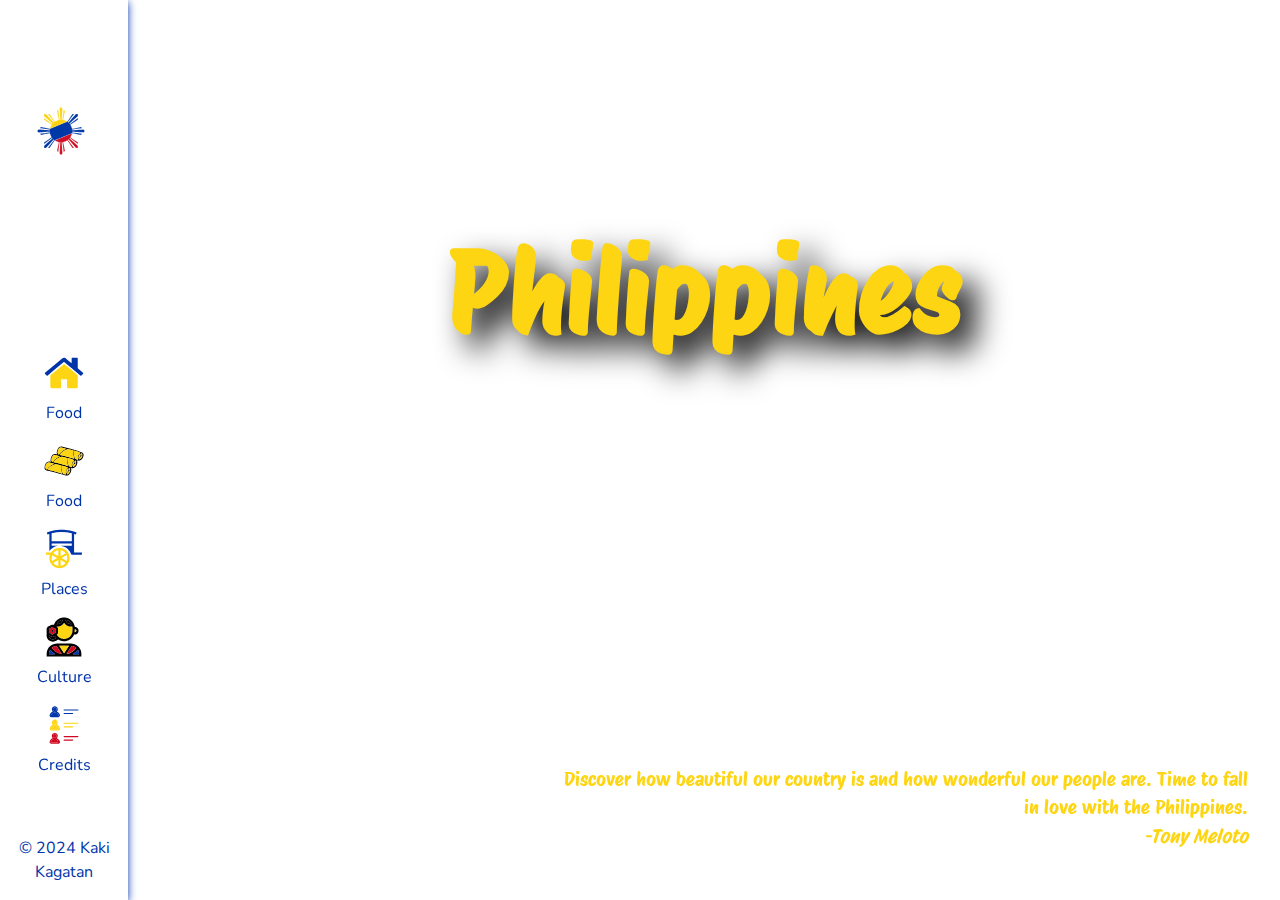
==== index.html @ b9e1960e "added the baseline for all html, created propper css files for each html, and added stock videos res" ====
<!DOCTYPE html>
<html lang="en">
<head>
    <meta charset="UTF-8">
    <meta name="viewport" content="width=device-width, initial-scale=1.0">
    <title>Philippines - Home</title>

    <!-- Favicon -->
    <link rel="apple-touch-icon" sizes="180x180" href="apple-touch-icon.png">
    <link rel="icon" type="image/png" sizes="32x32" href="favicon-32x32.png">
    <link rel="icon" type="image/png" sizes="16x16" href="favicon-16x16.png">
    <link rel="manifest" href="site.webmanifest">
    <link rel="mask-icon" href="safari-pinned-tab.svg" color="#5bbad5">
    <meta name="msapplication-TileColor" content="#da532c">
    <meta name="theme-color" content="#ffffff">

    <!-- CSS -->
    <link rel="stylesheet" href="styles/fwd-normalize.css">
    <link rel="stylesheet" href="styles/base.css">
    <link rel="stylesheet" href="styles/home.css">

    <!-- Fonts -->
    <link rel="preconnect" href="https://fonts.googleapis.com">
    <link rel="preconnect" href="https://fonts.gstatic.com" crossorigin>
    <link href="https://fonts.googleapis.com/css2?family=Nunito:wght@600&display=swap" rel="stylesheet">

    <link rel="preconnect" href="https://fonts.googleapis.com">
    <link rel="preconnect" href="https://fonts.gstatic.com" crossorigin>
    <link href="https://fonts.googleapis.com/css2?family=Protest+Riot&display=swap" rel="stylesheet">
</head>
<body>
    <div class="body-wrapper">
        <header class="site-heading left">
            <img src="icons/country-website-logo.svg" alt="country website logo" class="logo">
            <nav id="navigation" class="nav-bar">
                <ul>
                    <li>
                        <a class="nav-links" href="index.html">
                            <img src="icons/home-icon.svg" alt="home navigation icon" class="icons">
                            Food
                        </a>
                    </li>
                    <li>
                        <a class="nav-links" href="food.html">
                            <img src="icons/food-icon.svg" alt="food navigation icon" class="icons">
                            Food
                        </a>
                    </li>
                    <li>
                        <a class="nav-links" href="places.html">
                            <img src="icons/places-icon.svg" alt="places navigation icon" class="icons">
                            Places
                        </a>
                    </li>
                    <li>
                        <a class="nav-links" href="culture.html">
                            <img src="icons/culture-icon.svg" alt="culture navigation icon" class="icons">
                            Culture
                        </a>
                    </li>
                    <li>
                        <a class="nav-links" href="credits.html">
                            <img src="icons/credits-icon.svg" alt="credits navigation icon" class="icons">
                            Credits
                        </a>
                    </li>
                </ul>
            </nav>
        </header>
        <main class="right">
            <section class="banner">
                <h1>Philippines</h1>
                <video autoplay loop muted>
                    <source src="media/philippines-home-banner-video.mp4">
                </video>
                <blockquote class="main-quote">
                    <p>
                        Discover how beautiful our country is and how wonderful our people are. Time to fall in love with the Philippines.
                    </p>
                    <footer>
                        <cite>-Tony Meloto</cite>
                    </footer>
                </blockquote>
            </section>
        </main>
        <footer class="site-footer left">
            <p>&#169; 2024 Kaki Kagatan</p>
        </footer>
    </div>
</body>
</html>
---- styles/base.css ----
/*--------------------------------------------------------------
>>> TABLE OF CONTENTS:
----------------------------------------------------------------
# Base
	- Typography
	- Elements
	- Links
--------------------------------------------------------------*/

/* Color Pallete
    -#0035A9 blue
    -#FDD512 yellow
*/

/*--------------------------------------------------------------
# Base
--------------------------------------------------------------*/

html,
body {
    height: 100%;
    width: 100%;
    overflow: auto;
    scroll-behavior: smooth;
}

body {
    font-family: "Nunito", Arial, Helvetica, sans-serif;
    font-optical-sizing: auto;
    font-weight: 600;
    font-style: normal;
    height: 100vh;
    margin: 0 auto;
    color: #0035A9;
    font-weight: 400;
    line-height: 1.5;
}

video {
    width: 100%;
    height: 91vh;
    object-fit: cover;
    filter: blur(0.5rem);
}

/* Elements */

h1 {
    font-size: 2.5rem;
}

h2 {
    font-size: 1.5rem;
}

h1,
h2,
h3,
p {
    padding: 0;
    margin: 0;
}

ul, 
li, 
a {
    padding: 0;
    text-decoration: none;
    list-style: none;
}

/* Links */
a,
a:visited {
    color: #0035A9;
}

a:hover,
a:focus {
    width: 100%;
    color: #0035A9;
    border-bottom: 0.2rem solid #0035A9;
    top: -3px;
}   

a:focus,
a:active {
    outline: 0.1rem solid #0035A9;
}

/*--------------------------    ------------------------------------
# Reusable Classes
--------------------------------------------------------------*/

.icons {
    width: 1.5rem;
}

/*--------------------------------------------------------------
# Components
--------------------------------------------------------------*/

/* Header */

.site-heading {
    display: grid;
    padding: 1rem;
    box-shadow: 0 0.1rem 0.5rem #0035A9;
}

.logo {
    width: 3rem;
}

.nav-bar {
    justify-self: center;
    position: fixed;
    bottom: 1rem;
    z-index: 2;
    background-color: #FFFFFF;
    border: 0.1rem solid #0035A9;
    border-radius: 1rem;
}

.nav-bar ul {
    width: 18rem;
    display: flex;
    justify-content: center;
    gap: 1rem;
}

.nav-links {
    display: flex;
    flex-direction: column;
    align-items: center;
    width: fit-content;
    gap: 0.5rem;     
} 

/* Main */
.banner {
    position: relative;
    margin: 0 auto;
    font-family: "Protest Riot", sans-serif;
    font-weight: 400;
    font-style: normal;
}

.banner h1 {
    margin: 0 auto;
    width: fit-content;
    position: absolute;
    top: 12rem;
    left: 0;
    right: 0;
    filter: drop-shadow( 1rem 1rem 1rem #000000);
    color: #FDD512;
    padding: 1rem;
    z-index: 2;
}

.to-main-content {
    margin: 0 auto;
    width: fit-content;
    position: absolute;
    right: 0;
    left: 0;
    bottom: 10rem;
}

.to-main-content a {
    color: #FDD512;
    font-size: 1.5rem;
}

/* Footer */
.site-footer {
    margin-bottom: 7rem;
    padding: 1rem;
    text-align: center;
}

/* Media Query */

/* Tablet */
@media (min-width: 50em) {

    h1 {
        font-size: 5rem;
    }

    video {
        height: 100vh;
    }

    .body-wrapper {
        display: grid;
        grid-template-columns: 13% 87%;
    }

    .left {
        position: fixed;
        width: 13%;
        background-color: #FFFFFF;
        z-index: 2;
    }

    .right {
        grid-column: 2 /-1;
    }

    .icons {
        width: 2.5rem;
    }
        
    .site-heading {
        justify-content: center;
        align-items: center;
    }

    .site-heading {
        height: 100vh;
    }

    .nav-bar {
        position: static;
        border: none;
    }

    .nav-bar ul {
        flex-direction: column;
        width: 100%;
        justify-content: center;
        align-items: center;
        gap: 1rem;
    }

    .nav-links a {
        flex-direction: row;
        padding: 1rem 0;
        gap: 1rem;  
    }

    .site-footer {
        margin: 0;
        bottom: 0;
    }
}

/* Desktop */
@media (min-width: 70em) {
    
    .body-wrapper {
        grid-template-columns: 10% 90%;
    }

    .left {
        width: 10%;
    }

    h1 {
        font-size: 7rem;
    }
}
---- styles/home.css ----
/*--------------------------------------------------------------
>>> TABLE OF CONTENTS:
----------------------------------------------------------------
# Generic (CALLED IN NORMALIZE.CSS)
# Base (CALLED IN BASE.CSS)
# Components
    - Reusables Classes (CALLED IN BASE.CSS)
    - Header (CALLED IN BASE.CSS)
    - Main
    - Footer (CALLED IN BASE.CSS)
# Media Query
    - Tablet View
    - Desktop View
--------------------------------------------------------------*/

/*--------------------------------------------------------------
# Components
--------------------------------------------------------------*/

/* Main */

video {
    filter: none;
}

.banner {
    position: relative;
}

.main-quote {
    margin: 0;
    position: absolute;
    bottom: 6rem;
    right: 0;
    font-size: 1.2rem;
    color: #FDD512;
    padding: 1rem;
    width: 20rem;
    border-radius: 1rem;
    text-align: right;
}

/*--------------------------------------------------------------
# Media Query
--------------------------------------------------------------*/

@media (min-width: 50em) {

    .right {
        position: fixed;
        width: 87%;
        right: 0;
    }
        
    .body-wrapper {
        height: 100vh;
    }

    video {
        height: 100%;
        object-fit: cover;
    }

    .banner {
        height: 100vh;
    }

    .right {
        height: 100vh;
    }

    .main-quote {
        font-size: 1.2rem;
        width: 30rem;
        right: 1rem;
        bottom: 2rem;
    }
}

@media (min-width: 70em) {

    .right {
        width: 90%;
    }
        
    .main-quote {
        font-size: 1.2rem;
        width: 45rem;
    }
}
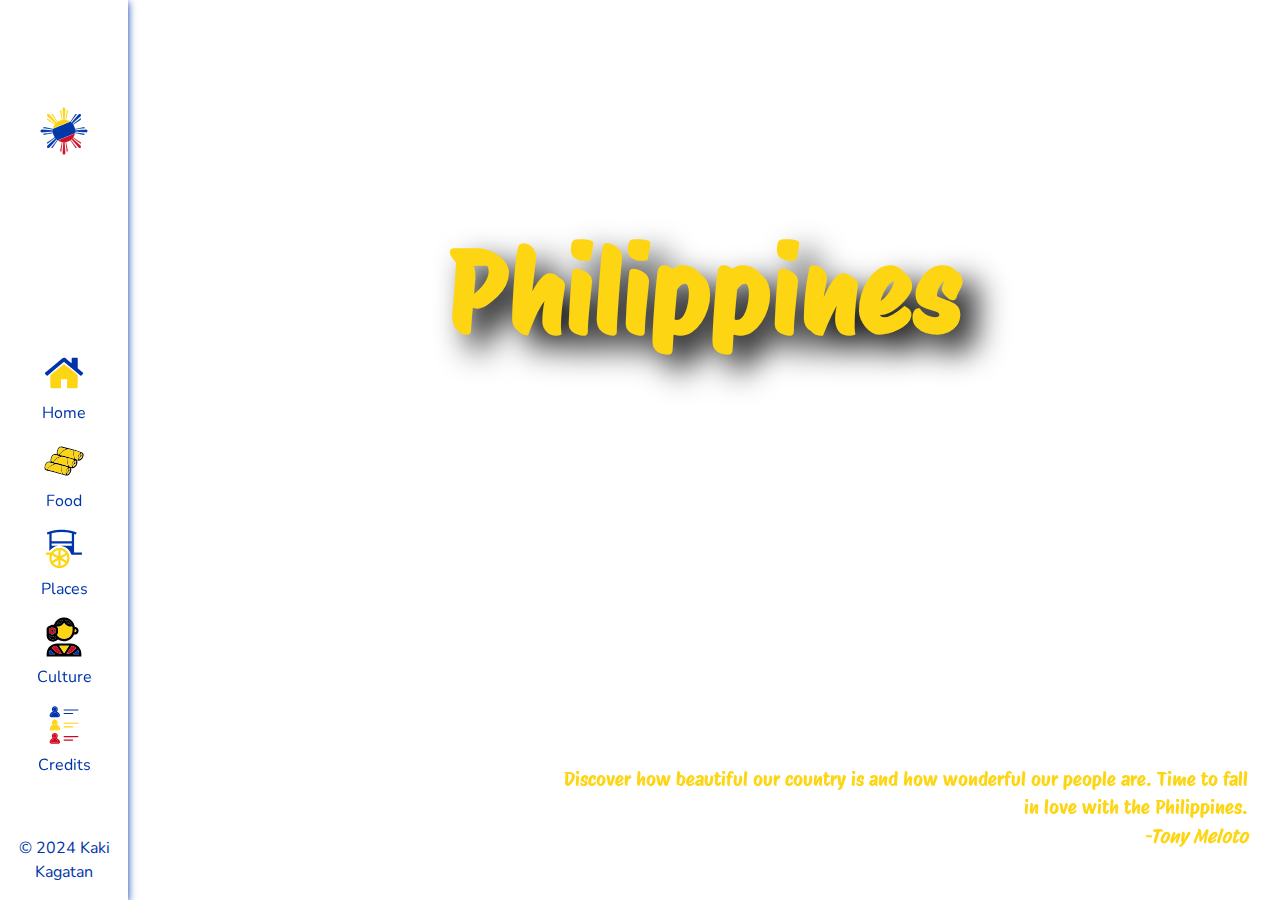
==== commit ee6ef219: "fixed titles for nav bar on all pages and touched up the a:focus and a:active styles" ====
--- a/index.html
+++ b/index.html
@@ -3,6 +3,9 @@
 <head>
     <meta charset="UTF-8">
     <meta name="viewport" content="width=device-width, initial-scale=1.0">
+    <meta
+        name="Landing Page"
+        content="The Landing Page for my FWDP-1000 country website project. It's based on Philippines">
     <title>Philippines - Home</title>
 
     <!-- Favicon -->
@@ -37,7 +40,7 @@
                     <li>
                         <a class="nav-links" href="index.html">
                             <img src="icons/home-icon.svg" alt="home navigation icon" class="icons">
-                            Food
+                            Home
                         </a>
                     </li>
                     <li>
--- a/styles/base.css
+++ b/styles/base.css
@@ -85,7 +85,9 @@
 
 a:focus,
 a:active {
-    outline: 0.1rem solid #0035A9;
+    outline: 0.1rem ridge #0035A9;
+    outline-offset: 0.3rem;
+    border-radius: 0.1rem;
 }
 
 /*--------------------------    ------------------------------------
@@ -123,18 +125,19 @@
 }
 
 .nav-bar ul {
-    width: 18rem;
+    width: 19rem;
     display: flex;
     justify-content: center;
-    gap: 1rem;
+    gap: 0.8rem;
 }
 
 .nav-links {
     display: flex;
     flex-direction: column;
     align-items: center;
-    width: fit-content;
-    gap: 0.5rem;     
+    width: 3rem;
+    gap: 0.5rem;
+    font-size: 1rem;     
 } 
 
 /* Main */
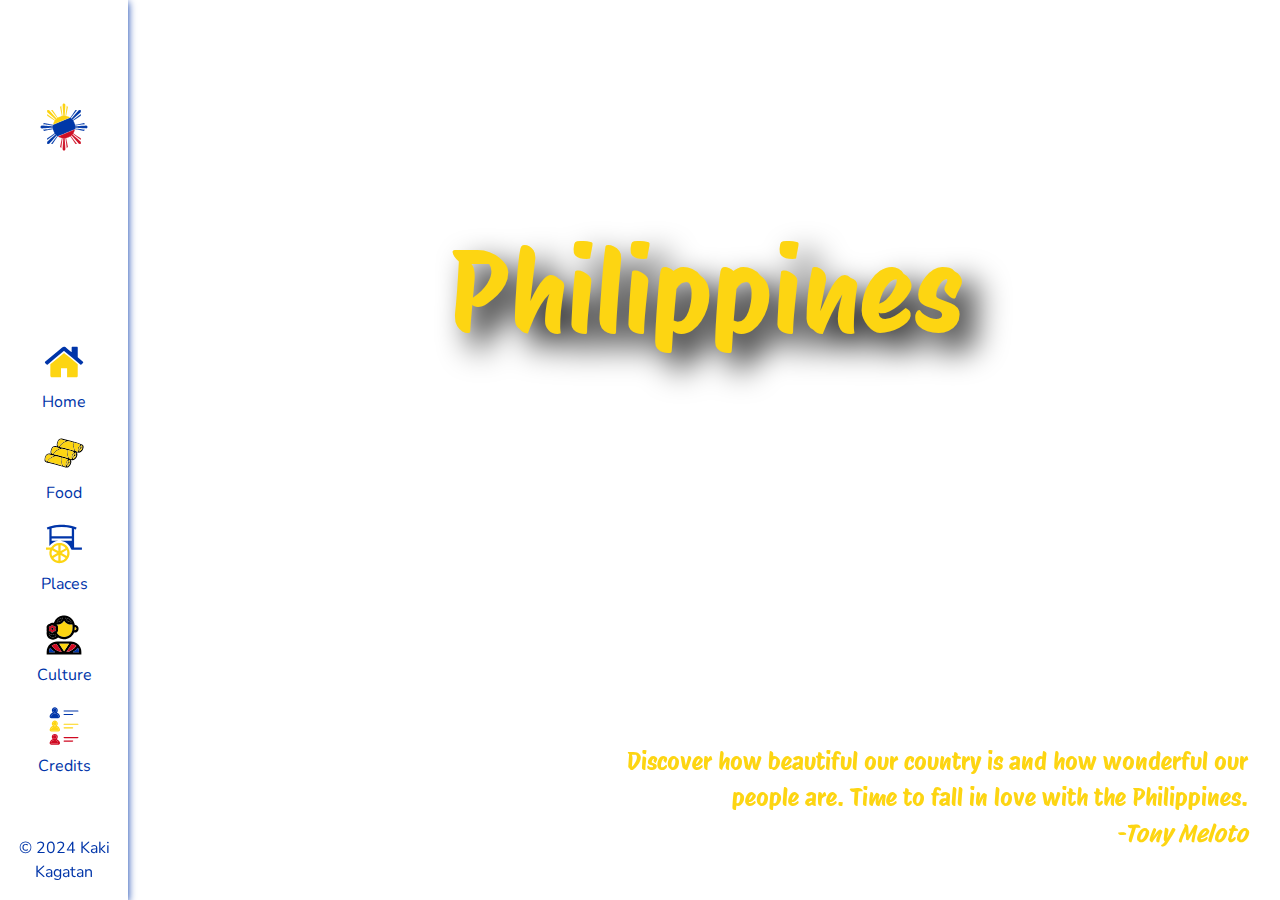
==== commit 302e558d: "try fixing video auto play for mobile view" ====
--- a/index.html
+++ b/index.html
@@ -73,7 +73,7 @@
         <main class="right">
             <section class="banner">
                 <h1>Philippines</h1>
-                <video autoplay loop muted>
+                <video autoplay loop muted playsinline>
                     <source src="media/philippines-home-banner-video.mp4">
                 </video>
                 <blockquote class="main-quote">
--- a/styles/base.css
+++ b/styles/base.css
@@ -5,6 +5,11 @@
 	- Typography
 	- Elements
 	- Links
+# Components
+    - Header
+    - Main
+    - Footer
+# Body Layout Media Query
 --------------------------------------------------------------*/
 
 /* Color Pallete
@@ -16,14 +21,7 @@
 # Base
 --------------------------------------------------------------*/
 
-html,
-body {
-    height: 100%;
-    width: 100%;
-    overflow: auto;
-    scroll-behavior: smooth;
-}
-
+/* Typography */
 body {
     font-family: "Nunito", Arial, Helvetica, sans-serif;
     font-optical-sizing: auto;
@@ -36,21 +34,56 @@
     line-height: 1.5;
 }
 
-video {
-    width: 100%;
-    height: 91vh;
-    object-fit: cover;
-    filter: blur(0.5rem);
-}
-
-/* Elements */
-
 h1 {
-    font-size: 2.5rem;
+    font-size: 4rem;
+    text-align: center;
 }
 
 h2 {
     font-size: 1.5rem;
+}
+
+h1,
+h2 {
+    font-family: "Protest Riot", sans-serif;
+    font-weight: 400;
+    font-style: normal;
+}
+
+@media (min-width: 28em) {
+    
+    h1 {
+        font-size: 5rem;
+    }
+}
+
+@media (min-width: 50em) {
+
+    h1 {
+        font-size: 6rem;
+    }
+}
+
+@media (min-width: 70em) {
+
+    h1 {
+        font-size: 7rem;
+    }
+}
+
+/* Elements */
+html,
+body {
+    height: 100%;
+    width: 100%;
+    overflow: auto;
+    scroll-behavior: smooth;
+}
+
+video {
+    width: 100%;
+    height: 100vh;
+    object-fit: cover;
 }
 
 h1,
@@ -69,10 +102,18 @@
     list-style: none;
 }
 
+@media (min-width: 50em) {
+
+    video {
+        height: 100vh;
+    }
+}
+
 /* Links */
 a,
 a:visited {
     color: #0035A9;
+    border-bottom: 0.2rem solid transparent;
 }
 
 a:hover,
@@ -80,22 +121,13 @@
     width: 100%;
     color: #0035A9;
     border-bottom: 0.2rem solid #0035A9;
-    top: -3px;
 }   
 
 a:focus,
 a:active {
-    outline: 0.1rem ridge #0035A9;
-    outline-offset: 0.3rem;
+    outline: 0.1rem solid    #0035A9;
+    outline-offset: 0.1rem;
     border-radius: 0.1rem;
-}
-
-/*--------------------------    ------------------------------------
-# Reusable Classes
---------------------------------------------------------------*/
-
-.icons {
-    width: 1.5rem;
 }
 
 /*--------------------------------------------------------------
@@ -103,32 +135,42 @@
 --------------------------------------------------------------*/
 
 /* Header */
-
 .site-heading {
     display: grid;
     padding: 1rem;
     box-shadow: 0 0.1rem 0.5rem #0035A9;
 }
 
+
+.icons {
+    width: 1.5rem;
+}
+
+.site-heading {
+    display: grid;
+    padding: 1rem;
+    box-shadow: 0 0.1rem 0.5rem #0035A9;
+}
+
 .logo {
     width: 3rem;
 }
 
 .nav-bar {
+    width: 100%;
     justify-self: center;
     position: fixed;
-    bottom: 1rem;
-    z-index: 2;
+    bottom: 0;
+    left: 0;
+    right: 0;
+    z-index: 3;
     background-color: #FFFFFF;
-    border: 0.1rem solid #0035A9;
-    border-radius: 1rem;
+    border-top: 0.1rem solid #0035A9;
 }
 
 .nav-bar ul {
-    width: 19rem;
     display: flex;
-    justify-content: center;
-    gap: 0.8rem;
+    justify-content: space-around;
 }
 
 .nav-links {
@@ -137,16 +179,74 @@
     align-items: center;
     width: 3rem;
     gap: 0.5rem;
-    font-size: 1rem;     
+    font-size: 0.8rem;     
 } 
 
+@media (min-width: 30em) {
+    
+    .nav-links {
+        font-size: 1.5rem;
+    }
+}
+
+@media (min-width: 50em) {
+
+    .icons {
+        width: 2.5rem;
+    }
+        
+    .site-heading {
+        align-items: center;
+    }
+
+    .site-heading {
+        height: 100vh;
+    }
+
+    .logo {
+        justify-self: center;
+    }
+
+    .nav-bar {
+        position: static;
+        border: none;
+        width: 100%;
+    }
+
+    .nav-bar ul {
+        flex-direction: column;
+        width: 100%;
+        justify-content: center;
+        align-items: center;
+        gap: 1rem;
+    }
+
+    .nav-links {
+        font-size: 1rem;
+    }
+
+    .nav-links a {
+        flex-direction: row;
+        padding: 1rem 0;
+        gap: 1rem;  
+    }
+}
+
 /* Main */
+.banner-video-cover {
+    position: absolute;
+    margin-left: 100px;
+    height: 100%;
+    width: 100%;
+    background-color: #000000;
+    z-index: 2;
+    right: 0;
+    opacity: 35%;
+}
+
 .banner {
     position: relative;
-    margin: 0 auto;
-    font-family: "Protest Riot", sans-serif;
-    font-weight: 400;
-    font-style: normal;
+    height: 100vh;
 }
 
 .banner h1 {
@@ -162,39 +262,79 @@
     z-index: 2;
 }
 
-.to-main-content {
+.banner-btn {
     margin: 0 auto;
     width: fit-content;
     position: absolute;
     right: 0;
     left: 0;
-    bottom: 10rem;
-}
-
-.to-main-content a {
-    color: #FDD512;
-    font-size: 1.5rem;
+    bottom: 20rem;
+    z-index: 2;
+    filter: drop-shadow( 0.2rem 0.2rem 0.2rem #000000);
+}
+
+.banner-btn a {
+    padding: 0.3rem;
+}
+
+.sub-heading {
+    margin: 0 auto;
+    width: fit-content;
+    font-size: 3.5rem;
+    border-bottom: 0.3rem solid #0035A9;
+}
+
+@media (min-width: 50em) {
+    
+    .banner-video-cover {
+        height: 100vh;
+    }
+
+    .banner {
+        margin: 0 auto 0 1.5px;
+    }
+
+    .banner-btn {
+        bottom: 2rem;
+    }
 }
 
 /* Footer */
 .site-footer {
-    margin-bottom: 7rem;
+    margin-bottom: 5rem;
     padding: 1rem;
     text-align: center;
 }
 
-/* Media Query */
-
-/* Tablet */
-@media (min-width: 50em) {
-
-    h1 {
-        font-size: 5rem;
-    }
-
-    video {
-        height: 100vh;
-    }
+.back-to-top {
+    margin: 0 auto;
+    display: flex;
+    justify-content: center;
+    gap: 0.5rem;
+    padding: 1rem;
+}
+
+.back-to-top:hover {
+    width: fit-content;
+}
+
+@media (min-width: 50em) {
+
+    .site-footer {
+        margin: 0;
+        bottom: 0;
+    }
+
+    .back-to-top {
+        display: none;
+    }
+}
+
+
+/*--------------------------------------------------------------
+# Body Layout Media Query
+--------------------------------------------------------------*/
+@media (min-width: 50em) {
 
     .body-wrapper {
         display: grid;
@@ -204,53 +344,14 @@
     .left {
         position: fixed;
         width: 13%;
-        background-color: #FFFFFF;
         z-index: 2;
     }
 
     .right {
         grid-column: 2 /-1;
     }
-
-    .icons {
-        width: 2.5rem;
-    }
-        
-    .site-heading {
-        justify-content: center;
-        align-items: center;
-    }
-
-    .site-heading {
-        height: 100vh;
-    }
-
-    .nav-bar {
-        position: static;
-        border: none;
-    }
-
-    .nav-bar ul {
-        flex-direction: column;
-        width: 100%;
-        justify-content: center;
-        align-items: center;
-        gap: 1rem;
-    }
-
-    .nav-links a {
-        flex-direction: row;
-        padding: 1rem 0;
-        gap: 1rem;  
-    }
-
-    .site-footer {
-        margin: 0;
-        bottom: 0;
-    }
-}
-
-/* Desktop */
+}
+
 @media (min-width: 70em) {
     
     .body-wrapper {
@@ -260,8 +361,4 @@
     .left {
         width: 10%;
     }
-
-    h1 {
-        font-size: 7rem;
-    }
 }--- a/styles/home.css
+++ b/styles/home.css
@@ -8,9 +8,8 @@
     - Header (CALLED IN BASE.CSS)
     - Main
     - Footer (CALLED IN BASE.CSS)
-# Media Query
-    - Tablet View
-    - Desktop View
+    - Media Query
+# Body Layout Media Query
 --------------------------------------------------------------*/
 
 /*--------------------------------------------------------------
@@ -28,6 +27,9 @@
 }
 
 .main-quote {
+    font-family: "Protest Riot", sans-serif;
+    font-weight: 400;
+    font-style: normal;
     margin: 0;
     position: absolute;
     bottom: 6rem;
@@ -40,8 +42,42 @@
     text-align: right;
 }
 
+@media (min-width: 28em) {
+
+    .main-quote {
+        font-size: 1.3rem;
+        width: 25rem;
+    }
+
+    .site-footer {
+        margin-bottom: 7rem;
+    }
+}
+
+@media (min-width: 50em) {
+
+    .main-quote {
+        font-size: 1.2rem;
+        width: 40rem;
+        right: 1rem;
+        bottom: 2rem;
+    }
+
+    .site-footer {
+        margin: 0;
+    }
+}
+
+@media (min-width: 70em) {
+
+    .main-quote {
+        font-size: 1.5rem;
+        width: 45rem;
+    }
+}
+
 /*--------------------------------------------------------------
-# Media Query
+# Body Layout Media Query
 --------------------------------------------------------------*/
 
 @media (min-width: 50em) {
@@ -49,6 +85,7 @@
     .right {
         position: fixed;
         width: 87%;
+        height: 100vh;
         right: 0;
     }
         
@@ -64,17 +101,6 @@
     .banner {
         height: 100vh;
     }
-
-    .right {
-        height: 100vh;
-    }
-
-    .main-quote {
-        font-size: 1.2rem;
-        width: 30rem;
-        right: 1rem;
-        bottom: 2rem;
-    }
 }
 
 @media (min-width: 70em) {
@@ -82,9 +108,4 @@
     .right {
         width: 90%;
     }
-        
-    .main-quote {
-        font-size: 1.2rem;
-        width: 45rem;
-    }
 }
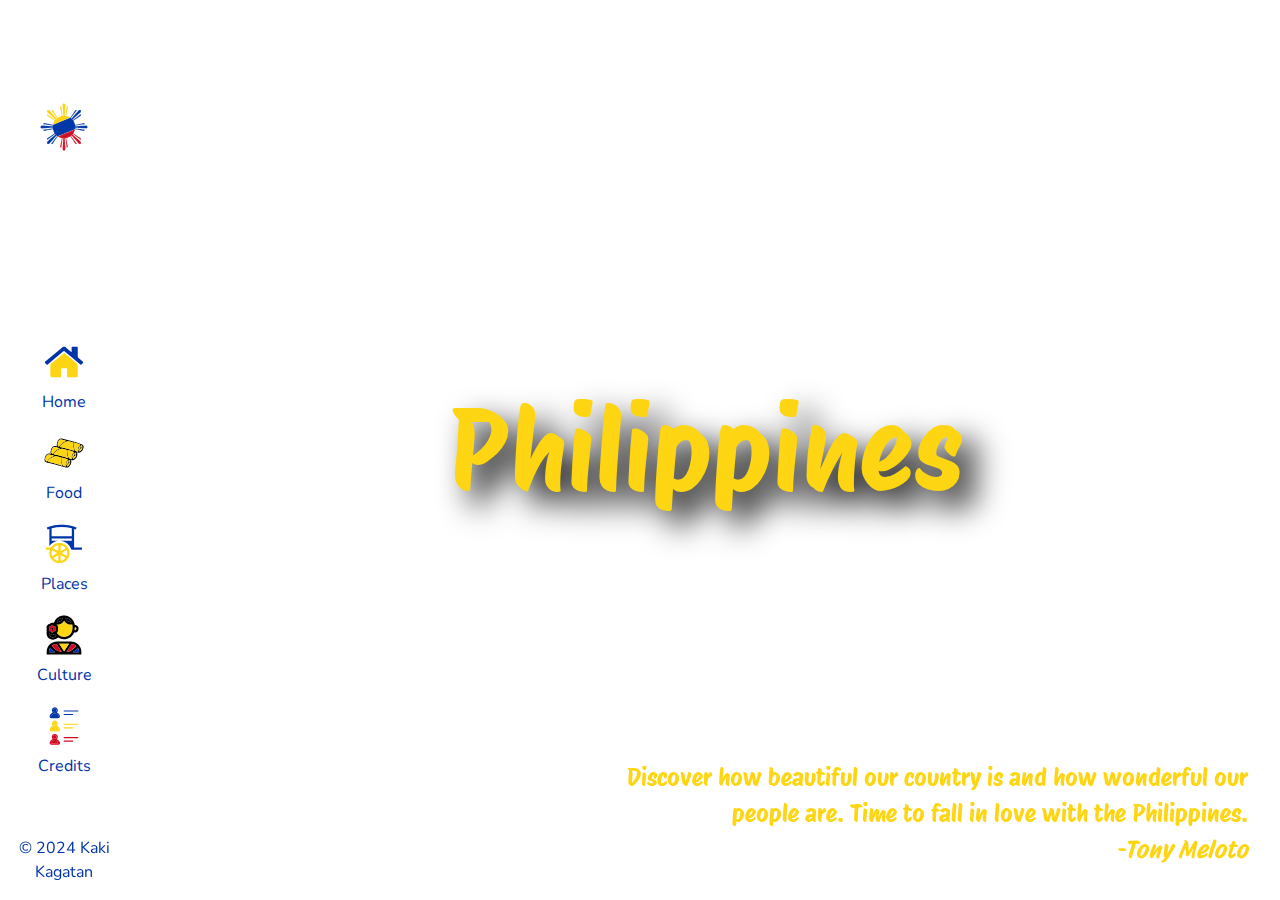
==== commit 7746dc2b: "reformated and added comments on index.html" ====
--- a/index.html
+++ b/index.html
@@ -5,7 +5,7 @@
     <meta name="viewport" content="width=device-width, initial-scale=1.0">
     <meta
         name="Landing Page"
-        content="The Landing Page for my FWDP-1000 country website project. It's based on Philippines">
+        content="The Landing Page for my FWDP-1000 country website project, based on the Philippines">
     <title>Philippines - Home</title>
 
     <!-- Favicon -->
@@ -33,8 +33,12 @@
 </head>
 <body>
     <div class="body-wrapper">
+
+        <!-- Header -->
         <header class="site-heading left">
             <img src="icons/country-website-logo.svg" alt="country website logo" class="logo">
+
+            <!-- Navigation Bar -->
             <nav id="navigation" class="nav-bar">
                 <ul>
                     <li>
@@ -70,7 +74,11 @@
                 </ul>
             </nav>
         </header>
+
+        <!-- Main -->
         <main class="right">
+
+            <!-- Banner -->
             <section class="banner">
                 <h1>Philippines</h1>
                 <video autoplay loop muted playsinline>
@@ -86,6 +94,8 @@
                 </blockquote>
             </section>
         </main>
+
+        <!-- Footer -->
         <footer class="site-footer left">
             <p>&#169; 2024 Kaki Kagatan</p>
         </footer>
--- a/styles/base.css
+++ b/styles/base.css
@@ -44,7 +44,8 @@
 }
 
 h1,
-h2 {
+h2,
+h3 {
     font-family: "Protest Riot", sans-serif;
     font-weight: 400;
     font-style: normal;
@@ -82,7 +83,7 @@
 
 video {
     width: 100%;
-    height: 100vh;
+    height: calc(100vh - (4.9988rem + 5.4494rem));
     object-fit: cover;
 }
 
@@ -102,6 +103,13 @@
     list-style: none;
 }
 
+@media (min-width: 30em) {
+    
+    video {
+        height: calc(100vh - (5.4363rem + 6.05rem));;
+    }
+}
+
 @media (min-width: 50em) {
 
     video {
@@ -135,21 +143,12 @@
 --------------------------------------------------------------*/
 
 /* Header */
-.site-heading {
-    display: grid;
-    padding: 1rem;
-    box-shadow: 0 0.1rem 0.5rem #0035A9;
-}
-
-
 .icons {
     width: 1.5rem;
 }
 
 .site-heading {
-    display: grid;
     padding: 1rem;
-    box-shadow: 0 0.1rem 0.5rem #0035A9;
 }
 
 .logo {
@@ -157,8 +156,6 @@
 }
 
 .nav-bar {
-    width: 100%;
-    justify-self: center;
     position: fixed;
     bottom: 0;
     left: 0;
@@ -185,7 +182,7 @@
 @media (min-width: 30em) {
     
     .nav-links {
-        font-size: 1.5rem;
+        font-size: 1.2rem;
     }
 }
 
@@ -196,6 +193,7 @@
     }
         
     .site-heading {
+        display: grid;
         align-items: center;
     }
 
@@ -235,40 +233,32 @@
 /* Main */
 .banner-video-cover {
     position: absolute;
-    margin-left: 100px;
     height: 100%;
     width: 100%;
     background-color: #000000;
     z-index: 2;
-    right: 0;
     opacity: 35%;
 }
 
 .banner {
+    display: flex;
+    justify-content: center;
+    align-items: center;
     position: relative;
-    height: 100vh;
 }
 
 .banner h1 {
-    margin: 0 auto;
     width: fit-content;
     position: absolute;
-    top: 12rem;
-    left: 0;
-    right: 0;
     filter: drop-shadow( 1rem 1rem 1rem #000000);
     color: #FDD512;
-    padding: 1rem;
     z-index: 2;
 }
 
 .banner-btn {
-    margin: 0 auto;
     width: fit-content;
     position: absolute;
-    right: 0;
-    left: 0;
-    bottom: 20rem;
+    bottom: 5rem;
     z-index: 2;
     filter: drop-shadow( 0.2rem 0.2rem 0.2rem #000000);
 }
--- a/styles/home.css
+++ b/styles/home.css
@@ -17,24 +17,15 @@
 --------------------------------------------------------------*/
 
 /* Main */
-
-video {
-    filter: none;
-}
-
-.banner {
-    position: relative;
-}
-
 .main-quote {
     font-family: "Protest Riot", sans-serif;
     font-weight: 400;
     font-style: normal;
     margin: 0;
     position: absolute;
-    bottom: 6rem;
+    bottom: 1rem;
     right: 0;
-    font-size: 1.2rem;
+    font-size: 1.1rem;
     color: #FDD512;
     padding: 1rem;
     width: 20rem;
@@ -42,15 +33,11 @@
     text-align: right;
 }
 
-@media (min-width: 28em) {
+@media (min-width: 25em) {
 
     .main-quote {
         font-size: 1.3rem;
         width: 25rem;
-    }
-
-    .site-footer {
-        margin-bottom: 7rem;
     }
 }
 
@@ -60,7 +47,7 @@
         font-size: 1.2rem;
         width: 40rem;
         right: 1rem;
-        bottom: 2rem;
+        bottom: 1rem;
     }
 
     .site-footer {
@@ -85,21 +72,7 @@
     .right {
         position: fixed;
         width: 87%;
-        height: 100vh;
         right: 0;
-    }
-        
-    .body-wrapper {
-        height: 100vh;
-    }
-
-    video {
-        height: 100%;
-        object-fit: cover;
-    }
-
-    .banner {
-        height: 100vh;
     }
 }
 
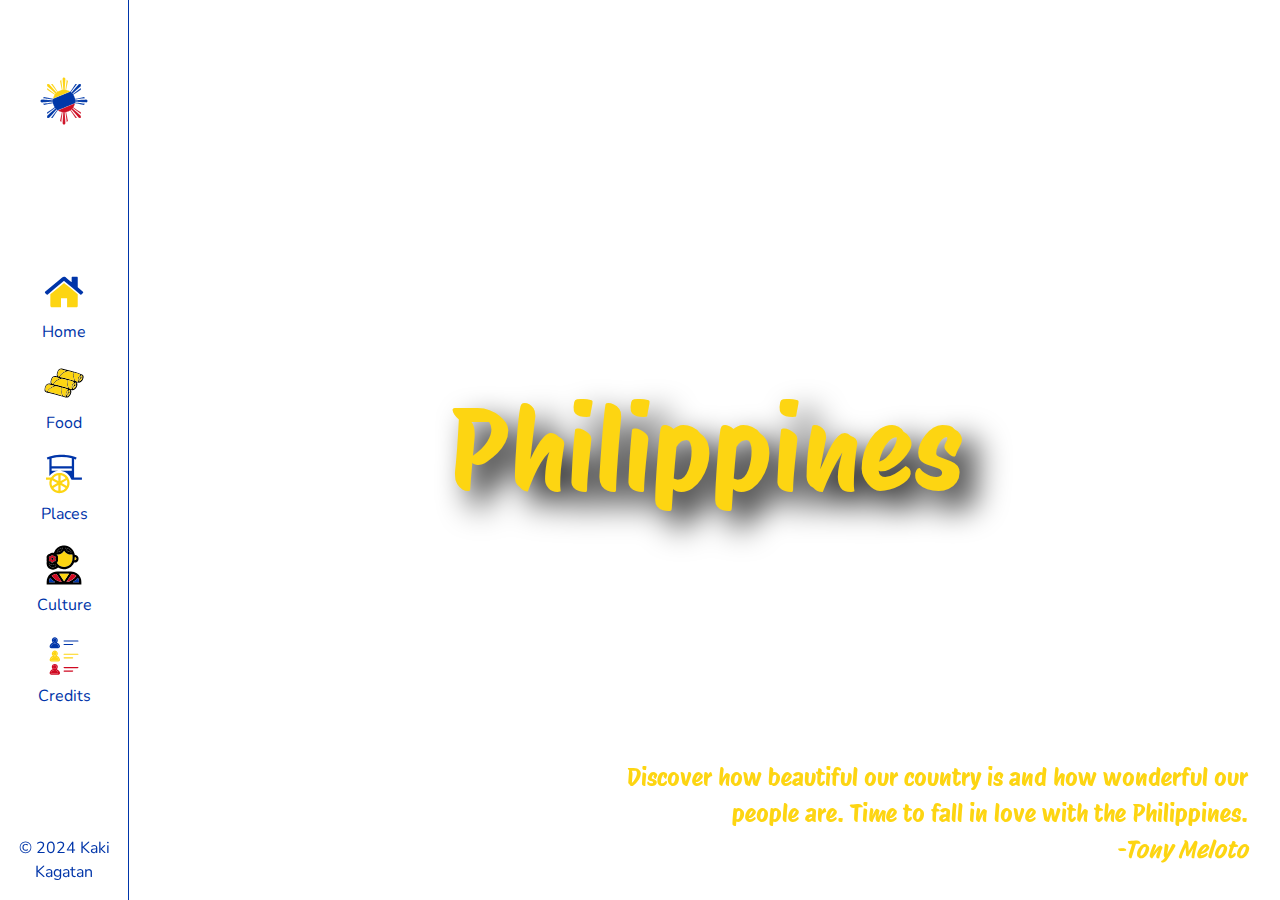
==== commit 8f8496f4: "changed nav=bar css on mobile view and revert back the theme_color and background_color on webmanife" ====
--- a/index.html
+++ b/index.html
@@ -33,7 +33,6 @@
 </head>
 <body>
     <div class="body-wrapper">
-
         <!-- Header -->
         <header class="site-heading left">
             <img src="icons/country-website-logo.svg" alt="country website logo" class="logo">
--- a/styles/base.css
+++ b/styles/base.css
@@ -1,6 +1,8 @@
 /*--------------------------------------------------------------
 >>> TABLE OF CONTENTS:
 ----------------------------------------------------------------
+# Colour Pallete
+# Generic (CALLED IN NORMALIZE.CSS)
 # Base
 	- Typography
 	- Elements
@@ -12,9 +14,14 @@
 # Body Layout Media Query
 --------------------------------------------------------------*/
 
-/* Color Pallete
-    -#0035A9 blue
-    -#FDD512 yellow
+/*--------------------------------------------------------------
+# Colour Pallete
+--------------------------------------------------------------*/
+/* 
+    #0035A9 - main-colour
+    #FDD512 - accent-colour
+    #CE1126 - secondary-colour
+    #FFFFFF - background-colour
 */
 
 /*--------------------------------------------------------------
@@ -24,7 +31,6 @@
 /* Typography */
 body {
     font-family: "Nunito", Arial, Helvetica, sans-serif;
-    font-optical-sizing: auto;
     font-weight: 600;
     font-style: normal;
     height: 100vh;
@@ -83,13 +89,12 @@
 
 video {
     width: 100%;
-    height: calc(100vh - (4.9988rem + 5.4494rem));
+    height: calc(100vh - (4.835rem + 5.4437rem));
     object-fit: cover;
 }
 
 h1,
 h2,
-h3,
 p {
     padding: 0;
     margin: 0;
@@ -106,7 +111,7 @@
 @media (min-width: 30em) {
     
     video {
-        height: calc(100vh - (5.4363rem + 6.05rem));;
+        height: calc(100vh - (4.835rem + 6.05rem));;
     }
 }
 
@@ -148,7 +153,7 @@
 }
 
 .site-heading {
-    padding: 1rem;
+    padding: 0.7rem;
 }
 
 .logo {
@@ -174,7 +179,6 @@
     display: flex;
     flex-direction: column;
     align-items: center;
-    width: 3rem;
     gap: 0.5rem;
     font-size: 0.8rem;     
 } 
@@ -198,7 +202,7 @@
     }
 
     .site-heading {
-        height: 100vh;
+        height: calc(100vh - 6rem);
     }
 
     .logo {
@@ -264,26 +268,18 @@
 }
 
 .banner-btn a {
-    padding: 0.3rem;
+    border: none;
 }
 
 .sub-heading {
     margin: 0 auto;
     width: fit-content;
-    font-size: 3.5rem;
+    font-size: 4rem;
     border-bottom: 0.3rem solid #0035A9;
 }
 
 @media (min-width: 50em) {
     
-    .banner-video-cover {
-        height: 100vh;
-    }
-
-    .banner {
-        margin: 0 auto 0 1.5px;
-    }
-
     .banner-btn {
         bottom: 2rem;
     }
@@ -320,7 +316,6 @@
     }
 }
 
-
 /*--------------------------------------------------------------
 # Body Layout Media Query
 --------------------------------------------------------------*/
@@ -339,6 +334,7 @@
 
     .right {
         grid-column: 2 /-1;
+        border-left: 0.1rem solid #0035A9;
     }
 }
 
--- a/styles/home.css
+++ b/styles/home.css
@@ -1,6 +1,7 @@
 /*--------------------------------------------------------------
 >>> TABLE OF CONTENTS:
 ----------------------------------------------------------------
+# Colour Pallete
 # Generic (CALLED IN NORMALIZE.CSS)
 # Base (CALLED IN BASE.CSS)
 # Components
@@ -8,9 +9,18 @@
     - Header (CALLED IN BASE.CSS)
     - Main
     - Footer (CALLED IN BASE.CSS)
-    - Media Query
 # Body Layout Media Query
 --------------------------------------------------------------*/
+
+/*--------------------------------------------------------------
+# Colour Pallete
+--------------------------------------------------------------*/
+/* 
+    #0035A9 - main-colour
+    #FDD512 - accent-colour
+    #CE1126 - secondary-colour
+    #FFFFFF - background-colour
+*/
 
 /*--------------------------------------------------------------
 # Components
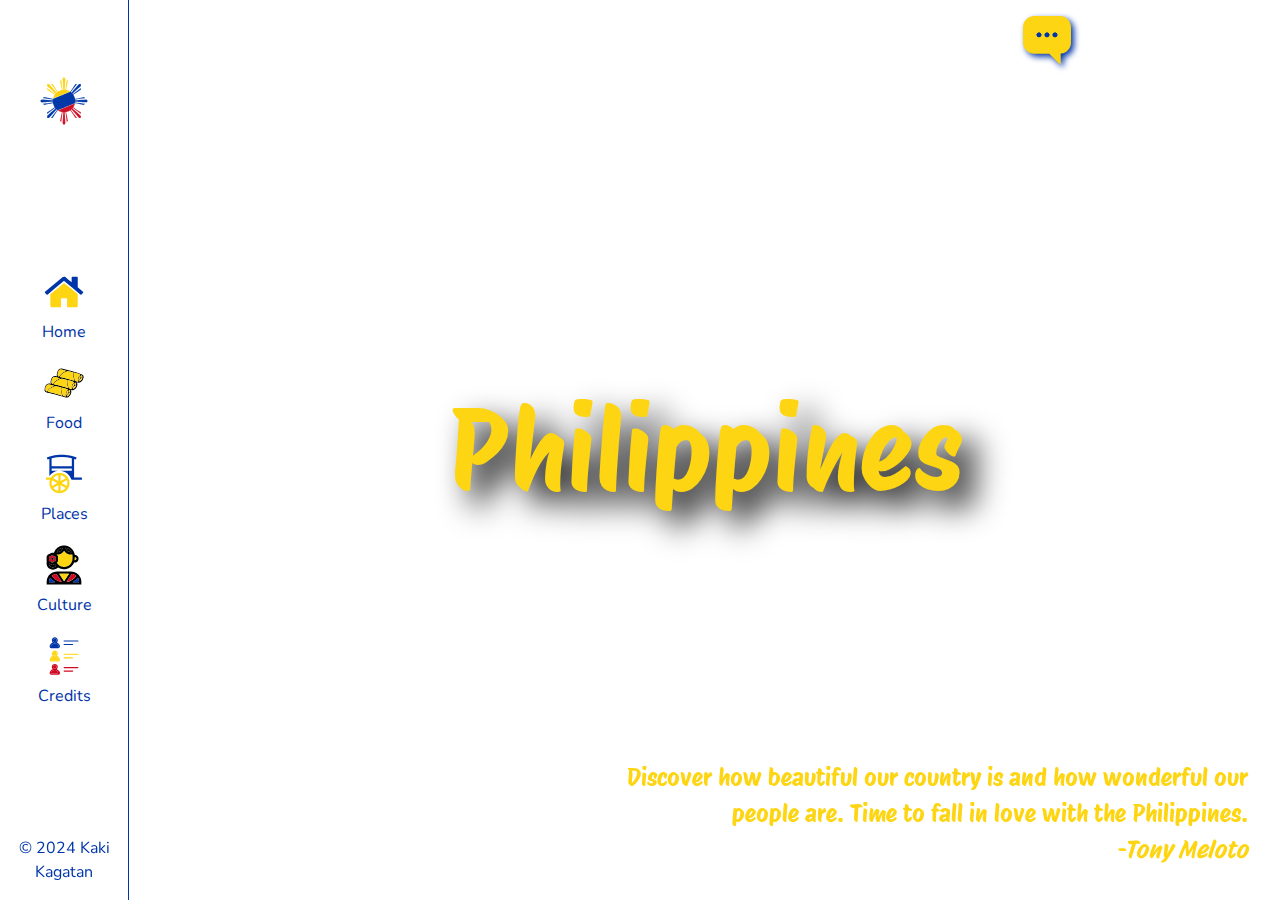
==== commit d956b57f: "added contact form" ====
--- a/index.html
+++ b/index.html
@@ -41,31 +41,31 @@
             <nav id="navigation" class="nav-bar">
                 <ul>
                     <li>
-                        <a class="nav-links" href="index.html">
+                        <a class="nav-links" href="index.html" title="Home">
                             <img src="icons/home-icon.svg" alt="home navigation icon" class="icons">
                             Home
                         </a>
                     </li>
                     <li>
-                        <a class="nav-links" href="food.html">
+                        <a class="nav-links" href="food.html" title="Food">
                             <img src="icons/food-icon.svg" alt="food navigation icon" class="icons">
                             Food
                         </a>
                     </li>
                     <li>
-                        <a class="nav-links" href="places.html">
+                        <a class="nav-links" href="places.html" title="Places">
                             <img src="icons/places-icon.svg" alt="places navigation icon" class="icons">
                             Places
                         </a>
                     </li>
                     <li>
-                        <a class="nav-links" href="culture.html">
+                        <a class="nav-links" href="culture.html" title="Culture">
                             <img src="icons/culture-icon.svg" alt="culture navigation icon" class="icons">
                             Culture
                         </a>
                     </li>
                     <li>
-                        <a class="nav-links" href="credits.html">
+                        <a class="nav-links" href="credits.html" title="Credits">
                             <img src="icons/credits-icon.svg" alt="credits navigation icon" class="icons">
                             Credits
                         </a>
@@ -81,7 +81,7 @@
             <section class="banner">
                 <h1>Philippines</h1>
                 <video autoplay loop muted playsinline>
-                    <source src="media/philippines-home-banner-video.mp4">
+                    <source src="media/home-banner-video.mp4">
                 </video>
                 <blockquote class="main-quote">
                     <p>
@@ -94,10 +94,27 @@
             </section>
         </main>
 
+        <!-- Chat button -->
+        <div class="chat-container">
+            <img src="icons/message.svg" alt="" title="Contact" id="chat-btn">
+
+            <form id="chat-form">
+          
+              <label for="name">Name</label>
+              <input type="text" id="name" name="name" placeholder="Your name..">
+          
+              <label for="comments">Comment</label>
+              <textarea id="comments" name="comments" placeholder="Comments.."></textarea>
+          
+              <input type="submit" value="Send">
+            </form>
+        </div>
+
         <!-- Footer -->
         <footer class="site-footer left">
             <p>&#169; 2024 Kaki Kagatan</p>
         </footer>
     </div>
+    <script src="scripts/script.js"></script>
 </body>
 </html>--- a/styles/base.css
+++ b/styles/base.css
@@ -278,6 +278,38 @@
     border-bottom: 0.3rem solid #0035A9;
 }
 
+/* Chat Button */
+.chat-container {
+    position: absolute;
+    right: 1rem;
+    top: 1rem;
+    height: 25rem;
+    width: fit-content;
+    z-index: 2;
+}
+
+.chat-container img {
+    width: 3rem;
+    cursor: pointer;
+    filter: drop-shadow( 0.2rem 0.2rem 0.2rem #0035A9);
+}
+
+.chat-container form {
+    visibility: hidden;
+    right: 0;
+    bottom: 0;
+    display: flex;
+    flex-direction: column;
+    background-color: #FFFFFF;
+    border: 0.1rem solid #FDD512;
+    border-radius: 1rem;
+    padding: 1rem;
+}
+
+.chat-container form textarea {
+    resize: none;
+}
+
 @media (min-width: 50em) {
     
     .banner-btn {
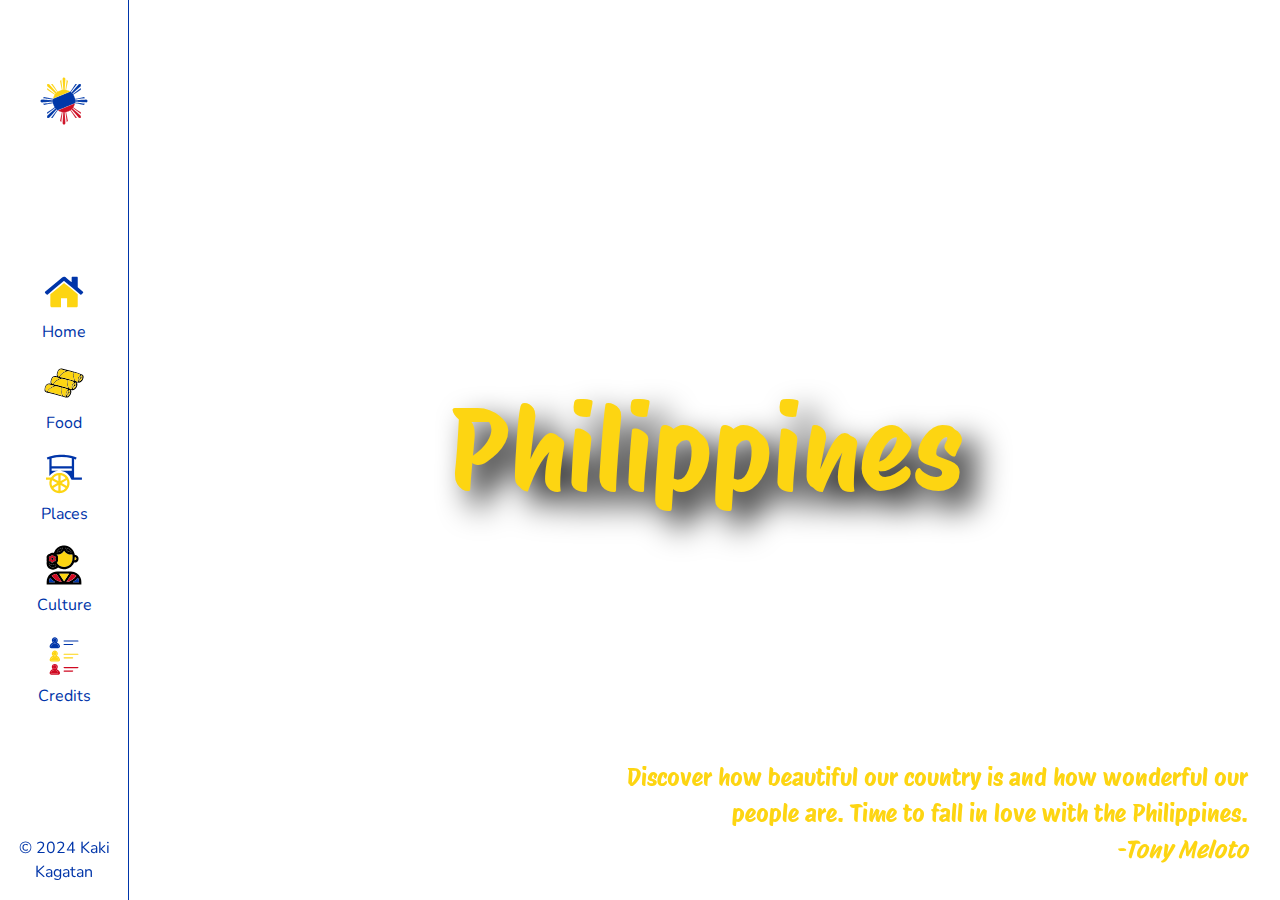
==== commit 767453d0: "removed the chat button" ====
--- a/index.html
+++ b/index.html
@@ -94,27 +94,10 @@
             </section>
         </main>
 
-        <!-- Chat button -->
-        <div class="chat-container">
-            <img src="icons/message.svg" alt="" title="Contact" id="chat-btn">
-
-            <form id="chat-form">
-          
-              <label for="name">Name</label>
-              <input type="text" id="name" name="name" placeholder="Your name..">
-          
-              <label for="comments">Comment</label>
-              <textarea id="comments" name="comments" placeholder="Comments.."></textarea>
-          
-              <input type="submit" value="Send">
-            </form>
-        </div>
-
         <!-- Footer -->
         <footer class="site-footer left">
             <p>&#169; 2024 Kaki Kagatan</p>
         </footer>
     </div>
-    <script src="scripts/script.js"></script>
 </body>
 </html>--- a/styles/base.css
+++ b/styles/base.css
@@ -278,38 +278,6 @@
     border-bottom: 0.3rem solid #0035A9;
 }
 
-/* Chat Button */
-.chat-container {
-    position: absolute;
-    right: 1rem;
-    top: 1rem;
-    height: 25rem;
-    width: fit-content;
-    z-index: 2;
-}
-
-.chat-container img {
-    width: 3rem;
-    cursor: pointer;
-    filter: drop-shadow( 0.2rem 0.2rem 0.2rem #0035A9);
-}
-
-.chat-container form {
-    visibility: hidden;
-    right: 0;
-    bottom: 0;
-    display: flex;
-    flex-direction: column;
-    background-color: #FFFFFF;
-    border: 0.1rem solid #FDD512;
-    border-radius: 1rem;
-    padding: 1rem;
-}
-
-.chat-container form textarea {
-    resize: none;
-}
-
 @media (min-width: 50em) {
     
     .banner-btn {
